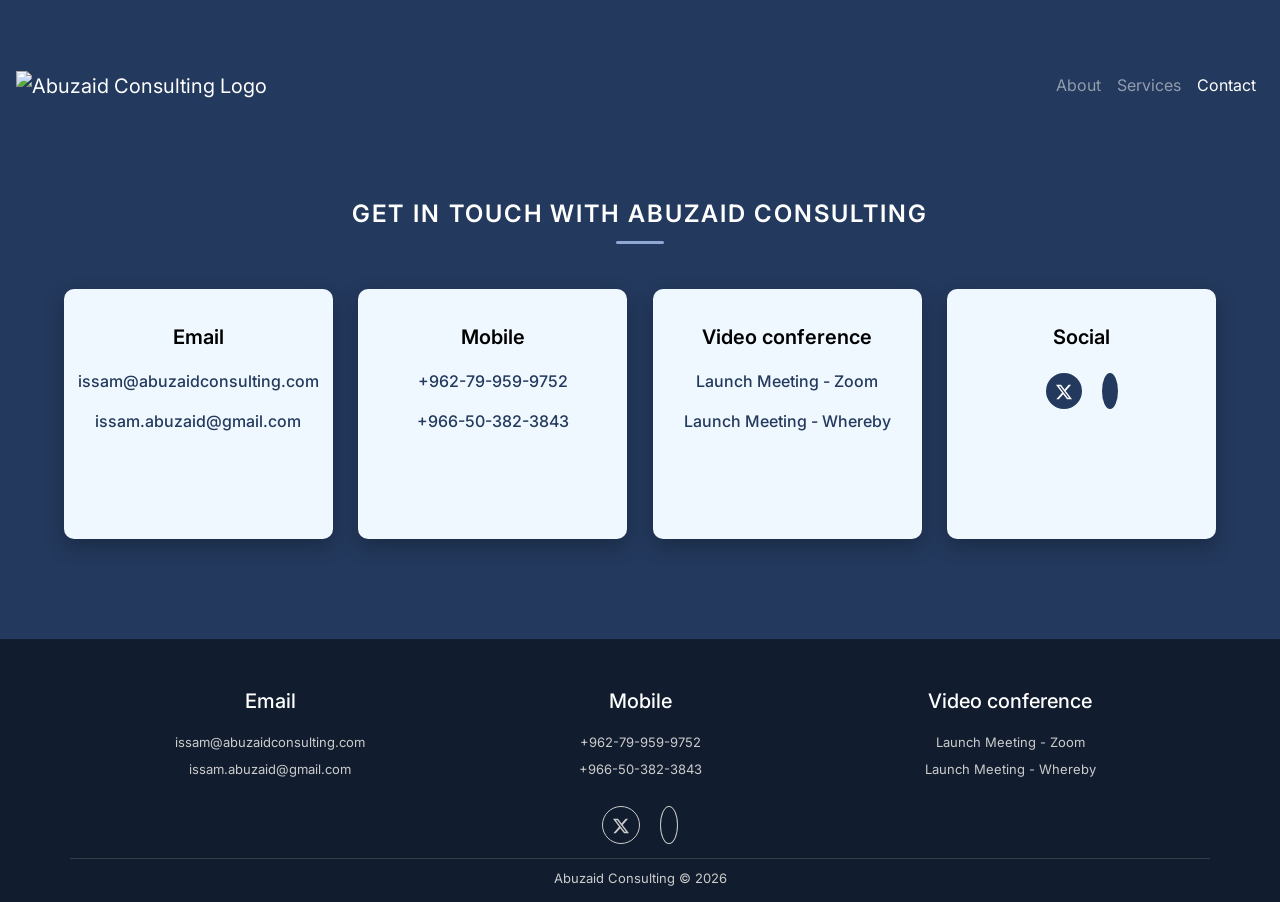
==== contact.html @ 24933f8b "Refresh the site's look and fix HTML issues Look and feel - Switch to the Inter font; give all page " ====
<!DOCTYPE html>
<html lang="en" dir="ltr">

<head>
  <meta charset="utf-8">
  <meta name="viewport" content="width=device-width, initial-scale=1">
  <title>Contact | Abuzaid Consulting</title>
  <meta name="description" content="Contact Abuzaid Consulting by email, phone or video call about executive coaching, leadership development or educational leadership.">
  <meta property="og:type" content="website">
  <meta property="og:site_name" content="Abuzaid Consulting">
  <meta property="og:title" content="Contact | Abuzaid Consulting">
  <meta property="og:description" content="Contact Abuzaid Consulting by email, phone or video call about executive coaching, leadership development or educational leadership.">
  <meta property="og:url" content="http://www.abuzaidconsulting.com/contact.html">
  <meta property="og:image" content="http://www.abuzaidconsulting.com/assets/images/background.jpg">
  <meta name="twitter:card" content="summary_large_image">
  <link rel="icon" href="assets/images/favicon.png" />

  <!--<link rel="stylesheet" href="https://stackpath.bootstrapcdn.com/bootstrap/4.1.1/css/bootstrap.min.css" integrity="sha384-WskhaSGFgHYWDcbwN70/dfYBj47jz9qbsMId/iRN3ewGhXQFZCSftd1LZCfmhktB" crossorigin="anonymous">-->

  <link rel="stylesheet" href="https://maxcdn.bootstrapcdn.com/bootstrap/4.5.0/css/bootstrap.min.css">
  <script src="https://ajax.googleapis.com/ajax/libs/jquery/3.5.1/jquery.min.js"></script>
  <script src="https://cdnjs.cloudflare.com/ajax/libs/popper.js/1.16.0/umd/popper.min.js"></script>
  <script src="https://maxcdn.bootstrapcdn.com/bootstrap/4.5.0/js/bootstrap.min.js"></script>
  <link rel="preconnect" href="https://fonts.googleapis.com">
  <link rel="preconnect" href="https://fonts.gstatic.com" crossorigin>
  <link rel="stylesheet" href="https://fonts.googleapis.com/css2?family=Inter:wght@400;500;600;700&display=swap">
  <link rel="stylesheet" href="templates/style.css">
  <link rel="stylesheet" href="assets/fontawesome-free-5.15.4-web/css/all.css">
</head>

<body>
  <div class="outer-wrap">
    <div class="content-wrap">
      <nav class="navbar navbar-expand-lg navbar-dark">
        <a class="navbar-brand" href="index.html">
          <img class="responsive logo" src="assets/images/logo_all_white.png" alt="Abuzaid Consulting Logo" />
        </a>
        <button class="navbar-toggler" type="button" data-toggle="collapse" data-target="#navbarNav"
          aria-controls="navbarNav" aria-expanded="false" aria-label="Toggle navigation">
          <span class="navbar-toggler-icon"></span>
        </button>
        <div class="collapse navbar-collapse justify-content-end" id="navbarNav">
          <ul class="navbar-nav">
            <li class="nav-item">
              <a class="nav-link" href="index.html">About</a>
            </li>
            <li class="nav-item">
              <a class="nav-link" href="services.html">Services</a>
            </li>
            <li class="nav-item active">
              <a class="nav-link" href="contact.html">Contact<span class="sr-only">(current)</span></a>
            </li>
          </ul>
        </div>
      </nav>

      <h1 class="h4 contact-us-header">Get In Touch With Abuzaid Consulting</h1>
      <div class="row contact-us-wrapper">
        <div class="contact-us-component contact-us-component-leftmost">
          <p>
            <i class="fas fa-envelope fa-3x contact-us-component-icon"></i>
          <h5 class="contact-us-component-header">Email</h5>
          <p><a href="mailto:issam@abuzaidconsulting.com" class="black"><span>issam@abuzaidconsulting.com</span></a></p>
          <p><a href="mailto:issam.abuzaid@gmail.com" class="black"><span>issam.abuzaid@gmail.com</span></a></p>
        </p>
      </div>
        <div class="contact-us-component">
          <p>
            <i class="fas fa-phone fa-3x contact-us-component-icon"></i>
          <h5 class="contact-us-component-header">Mobile</h5>
          <p>
            <a href="tel:+962799599752" class="black">
              +962-79-959-9752
            </a>
          </p>
          <p>
            <a href="tel:+966503823843" class="black">
              +966-50-382-3843
            </a>
          </p>
          </p>
        </div>
        <div class="contact-us-component contact-us-component-second-row-leftmost">
          <p>
            <i class="fas fa-video fa-3x contact-us-component-icon"></i>
          <h5 class="contact-us-component-header">Video conference</h5>
          <p>
            <a href="https://zoom.us/j/7872880097?pwd=K1hxZ0doUUthUG9lblhoNDRRN0hFQT09#success" class="black">
              <span>
                Launch Meeting - Zoom
              </span>
            </a>
          </p>
          <p>
            <a href="https://whereby.com/drissam" class="black">
              <span>
                Launch Meeting - Whereby
              </span>
            </a>
          </p>
          </p>
        </div>
        <div class="contact-us-component">
          <p>
            <i class="fas fa-comments fa-3x contact-us-component-icon"></i>
          <h5 class="contact-us-component-header">Social</h5>
          <ul class="contact-us-social">
            <li>
              <a href="https://twitter.com/issamabuzaid4" aria-label="X (Twitter)">
                <svg class="x-logo" viewBox="0 0 24 24" aria-hidden="true"><path fill="currentColor" d="M18.901 1.153h3.68l-8.04 9.19L24 22.846h-7.406l-5.8-7.584-6.638 7.584H.474l8.6-9.83L0 1.154h7.594l5.243 6.932ZM17.61 20.644h2.039L6.486 3.24H4.298Z"/></svg>
              </a>
            </li>
            <li class="linkedin-li">
              <a href="https://www.linkedin.com/company/abuzaid-consulting/" aria-label="LinkedIn">
                <i class="fab fa-linkedin" aria-hidden="true"></i>
              </a>
            </li>
          </ul>
          </p>
        </div>
      </div>
    </div>
    <footer class="footer">
      <div class="container bottom-border">
        <div class="row">
          <div class="col-sm-4 footer-column">
            <h5 class="headin5_amrc footer-heading">Email</h5>
            <p>
              <i class="fas fa-envelope"></i>
              <a href="mailto:issam@abuzaidconsulting.com" class="silver">
                <span>
                  issam@abuzaidconsulting.com</span>
              </a>
            </p><p>
              <i class="fas fa-envelope"></i>
              <a href="mailto:issam.abuzaid@gmail.com" class="silver">
                <span>
                  issam.abuzaid@gmail.com</span>
              </a>
            </p>
          </div>

          <div class="col-sm-4 footer-column">
            <h5 class="headin5_amrc footer-heading">Mobile</h5>
            <p>
              <i class="fas fa-phone"></i>
              <a href="tel:+962799599752" class="silver">
                +962-79-959-9752
              </a>
            </p>
            <p>
              <i class="fas fa-phone"></i>
              <a href="tel:+966503823843" class="silver">
                +966-50-382-3843
              </a>
            </p>
          </div>

          <div class="col-sm-4 footer-column">
            <h5 class="headin5_amrc footer-heading">Video conference</h5>
            <p>
              <i class="fas fa-video"></i>
              <a href="https://zoom.us/j/7872880097?pwd=K1hxZ0doUUthUG9lblhoNDRRN0hFQT09#success" class="silver">
                <span>
                  Launch Meeting - Zoom
                </span>
              </a>
            </p>
            <p>
              <i class="fas fa-video"></i>
              <a href="https://whereby.com/drissam" class="silver">
                <span>
                  Launch Meeting - Whereby
                </span>
              </a>
            </p>
          </div>
          <div class="col">
            <ul class="social-footer">
              <li>
                <a href="https://twitter.com/issamabuzaid4" aria-label="X (Twitter)">
                  <svg class="x-logo" viewBox="0 0 24 24" aria-hidden="true"><path fill="currentColor" d="M18.901 1.153h3.68l-8.04 9.19L24 22.846h-7.406l-5.8-7.584-6.638 7.584H.474l8.6-9.83L0 1.154h7.594l5.243 6.932ZM17.61 20.644h2.039L6.486 3.24H4.298Z"/></svg>
                </a>
              </li>
              <li class="linkedin-li">
                <a href="https://www.linkedin.com/company/abuzaid-consulting/" aria-label="LinkedIn">
                  <i class="fab fa-linkedin" aria-hidden="true"></i>
                </a>
              </li>
            </ul>
          </div>
        </div>
      </div>

      <div class="container">
        <p class="abuzaid-consulting-copyright text-center">
          Abuzaid Consulting &copy;
          <script>
            document.write(/\d{4}/.exec(Date())[0])
          </script>
        </p>
      </div>

    </footer>
  </div>
</body>

</html>
---- templates/style.css ----
html, body {
  width: 100%;
  height: 100%;
  color: white;
  background-color: #23395d;
  font-family: 'Inter', Helvetica, Arial, sans-serif;
}

#index-body::before {  
  content: "";
  background-image: url('../assets/images/background.jpg');
  background-size: cover;
  background-repeat: no-repeat;
  background-position: center;
  position: absolute;
  top: 0px;
  right: 0px;
  bottom: 0px;
  left: 0px;
  opacity: 0.25;
}

.white {
  color: white;
}

/* Column layout so the footer follows the content */
.outer-wrap {
  position: relative;
  min-height: 100vh;
  display: flex;
  flex-direction: column;
}

/* Grows to fill short pages so the footer still sits at the bottom of the screen */
.content-wrap {
  flex: 1 0 auto;
  padding-bottom: 40px;
}

.page-margin-bottom {
  margin-bottom: 30px;
}

.responsive {
  max-width: 100%;
  height: auto;
  vertical-align: middle;
}

/* 200px is navbar's height */
.remaining-height {
  height: calc(100vh - 200px);
}

/* Navbar */
.navbar {
  min-height: 170px;
  margin-bottom: 30px;
}

/* Remove focus from navbar button when clicked */
.navbar-toggler:focus,
.navbar-toggler:active,
.navbar-toggler-icon:focus {
    outline: none;
    box-shadow: none;
}
/* End Navbar*/

/* Titles */
.carousel-item-wrapper h1,
.carousel-item-wrapper h4,
.our-services-header,
.contact-us-header {
  text-transform: uppercase;
  letter-spacing: .08em;
  font-weight: 600;
}

/* Short accent line under the page titles */
.our-services-header::after,
.contact-us-header::after {
  content: "";
  display: block;
  width: 48px;
  height: 3px;
  margin: 12px auto 0;
  background: #8fa9d4;
  border-radius: 2px;
}
/* End titles */

/* Carousel*/
.carousel-indicators li {
  width: 10px;
  height: 10px;
  border-radius: 100%;
}

.carousel-backdrop {
  float: left;
  width: 100%; 
  max-height: 350px;
  display: flex;
  background-color: rgb(35, 57, 93, 0.5);
  box-shadow: 0px 6px 8px -10px #ccc, 0px -6px 8px -10px #CCC; 
}

#homePageCarousel {
  width: 100%; 
  margin: auto;
  height: 100%;
}

.carousel-inner {
  height: 100%;
}

#homePageCarousel .carousel-item {
  height: 100%; 
  position: relative;
}

/* Centered on its own height, so slides of any length stay centered */
.carousel-item-wrapper {
  position: absolute;
  margin: auto;
  text-align: center;
  top: 50%;
  left: 0;
  right: 0;
  width: 50%;
  transform: translateY(-50%);
}

.carousel-control-prev, .carousel-control-next {
  width: 10%;
}

.no-bullet-points {
  padding: 0;
  list-style-type: none;
}

.white-line {
  border: 0;
  height: 0;
  border-top: 1px solid rgba(0, 0, 0, 0.1);
  border-bottom: 1px solid rgba(255, 255, 255, 0.3);
  width: 70%;
  margin-top: 8px;
  margin-bottom: 8px;
}

.our-values-h5 {
  text-align: left; 
  font-weight: 600;
}

.carousel-remaining-height {
  height: calc(100vh - 220px);
}
/* End carousel*/

.row {
  margin: 0;
}

.row:after {
  content: "";
  display: table;
  clear: both;
}

/* Three column layout */
.column-3 {
  float: left;
  width: 32%;
  color: white;
  background-color: #23395d;
  margin-left: 1%;
  display: inline;
  text-align: center;
}

.icon {
  font-size: 3em;
}

.our-services-div {
  text-align: center;
  display: flex;
  height: 10%;
}

.our-services-header {
  margin:auto;
  margin-bottom: 20px;
}

.dark-card {
  background-color: #23395d;
  border: 1px solid rgba(255, 255, 255);
  border-radius: .2rem;
  text-align: left;
}

.dark-card .card-header {
  transition: background-color .15s ease;
}

.dark-card .card-header:hover {
  background-color: rgba(255, 255, 255, .07);
}

.dark-card .btn-link {
  position: relative;
  padding-right: 2.75rem;
}

/* Bootstrap turns hovered/focused buttons dark blue, which is unreadable on navy */
.dark-card .btn-link:hover,
.dark-card .btn-link:focus {
  color: #fff;
  text-decoration: none;
}

/* Chevron that points down while an item is closed and up while it's open */
.dark-card .btn-link::after {
  content: "\f078";
  font-family: "Font Awesome 5 Free";
  font-weight: 900;
  font-size: .75em;
  position: absolute;
  right: 1.25rem;
  top: 50%;
  transform: translateY(-50%) rotate(180deg);
  transition: transform .2s ease;
  opacity: .75;
}

.dark-card .btn-link.collapsed::after {
  transform: translateY(-50%);
}

/* Footer */
footer {
  width: 100%;
  background-color: #111c2e;
  min-height: 250px;
  padding: 10px 0px 5px 0px;
}

footer p {
  font-size: 13px;
  color: #CCC;
  padding-bottom: 0px;
  margin-bottom: 8px;
}

.bottom-border {
  border-bottom: 1px solid #323f45;
  padding-bottom: 20px;
}

.footer-heading {
  color: #FFF;
  padding-top: 40px;
  margin-bottom: 20px;
}

.footer-column {
  text-align: center;
}

.social-footer {
  padding: 0;
  justify-content: center;
  display: flex;
  margin: 15px auto 0 auto;
  list-style-type: none;
}

.social-footer li {
  padding-left: 0;
  padding-top: 10px;
  margin-left: 20px;
  float: left;
}

.social-footer li a {
  color: #CCC;
  border: 1px solid #CCC;
  padding: 8px;
  border-radius: 50%;
}

.social-footer li i {
  width: 20px;
  vertical-align: middle;
  text-align: center;
}

.silver {
  color: #CCC;
}

/* Bootstrap turns hovered links dark blue, which is unreadable on the dark footer */
a.silver:hover {
  color: #fff;
}

/* X (formerly Twitter) logo, sized like the Font Awesome icons beside it */
.x-logo {
  width: 20px;
  height: 16px;
  vertical-align: middle;
}

.linkedin-li {
  margin-right: 20px;
}

.abuzaid-consulting-copyright {
  margin-top: 10px;
}
/* End footer */

/* Contact us card */
.contact-us-wrapper {
  border-radius: 1px;
  background-color: inherit;
  margin: auto;
  margin-bottom: 30px;
  padding: 30px 10% 30px 10%;
}

.contact-us-wrapper a {
  overflow-wrap: break-word;
}

.contact-us-header {
  color: white;
  width: fit-content;
  padding: 0 20px 5px;
  font-size: 1.5rem;
  font-weight: 600;
  margin: 0 auto 10px;
  text-align: center;
}

.contact-us-component {
  float: left;
  display: inline;
  width: 21%;
  margin-left: 2%;
  height: 250px;
  background-color: aliceblue;
  color: black;
  padding-top: 20px;
  border-radius: 10px;
  text-align: center;
  box-shadow: 0 8px 20px rgba(0, 0, 0, .25);
  transition: transform .2s ease, box-shadow .2s ease;
}

.contact-us-component:hover {
  transform: translateY(-3px);
  box-shadow: 0 12px 28px rgba(0, 0, 0, .3);
}

.contact-us-component .black {
  color: #23395d;
  font-weight: 500;
}

.contact-us-component .black:hover {
  color: #2f5fa3;
}

.contact-us-component-leftmost {
  margin-left: 5%;
}

.contact-us-component-icon {
  color: #23395d;
}

.contact-us-component-header {
  font-weight: 600;
  margin-bottom: 20px;
}

.contact-us-social {
  padding: 0;
  justify-content: center;
  display: flex;
  margin: 15px auto 0 auto;
  list-style-type: none;
}

.contact-us-social li {
  padding-left: 0;
  padding-top: 10px;
  margin-left: 20px;
  float: left;
}

.contact-us-social li a {
  color: white;
  background-color: #23395d;
  padding: 8px;
  border-radius: 50%;
}

.contact-us-social li i {
  width: 20px;
  vertical-align: middle;
  text-align: center;
}

.black {
  color: black;
}
/* End contact us card */

@media screen and (max-width: 1500px) {
  .contact-us-wrapper {
    padding: 30px 0 30px 0;
  }
}
@media screen and (max-width: 1100px) {
  .carousel-item-wrapper {
    width: 80%;
  }
  .white-line {
    width: 80%;
  }
  .contact-us-wrapper {
    padding: 30px 0 30px 0;
  }
  .contact-us-component {
    width: 32%;
    height: 220px;
    margin-bottom: 20px;
    margin-left: 6%;
  }
  .contact-us-component-leftmost,
  .contact-us-component-second-row-leftmost{
      margin-left: 15%;
  }
}
@media screen and (max-width: 800px) {
  .contact-us-component {
    width: 38%;
    height: 220px;
    margin-bottom: 20px;
    margin-left: 6%;
  }
  .contact-us-component-leftmost,
  .contact-us-component-second-row-leftmost{
      margin-left: 9%;
  }
}
@media screen and (max-width: 600px) {
.column-3 {
    width: calc(100% - 32px);
    margin-left: 16px;
    margin-right: 16px;
  }
  .carousel-backdrop {
    max-height: 500px;
  }
  .carousel-item-wrapper {
    width: 80%;
  }
  .white-line {
    width: 100%;
  }
  .contact-us-component {
    width: 56%;
    height: 220px;
    margin-bottom: 20px;
    margin-left: 22%;
  }  
  .contact-us-component-leftmost {
    margin-left: 22%;
  }
  .remaining-height {
    height: calc(100vh - 130px);
  }
  .logo {
    content: url(../assets/images/logo_all_white_mobile.png);
  }
  .navbar {
    min-height: 0px;
    margin-top: 30px;
    margin-bottom: 30px;
  }
  .contact-us-social li i {
    height: 20px;
  }  
  .social-footer li i {
    height: 20px;
  }
}
  @media screen and (max-width: 450px) {
  .contact-us-component {
    width: 76%;
    height: 220px;
    margin-bottom: 20px;
    margin-left: 12%;
  }
  .contact-us-component-leftmost {
    margin-left: 12%;
  }
}
  @media screen and (max-width: 400px) {
    .carousel-item-wrapper {
      width: 80%;
    }
    .white-line {
      width: 100%;
    }
  }
  /* Very small phones (e.g. 320x568): a slightly taller band and smaller slide text so every slide fits */
  @media screen and (max-width: 400px) and (max-height: 600px) {
    .carousel-remaining-height {
      height: calc(100vh - 160px);
    }
    .carousel-item-wrapper {
      font-size: .9rem;
    }
  }
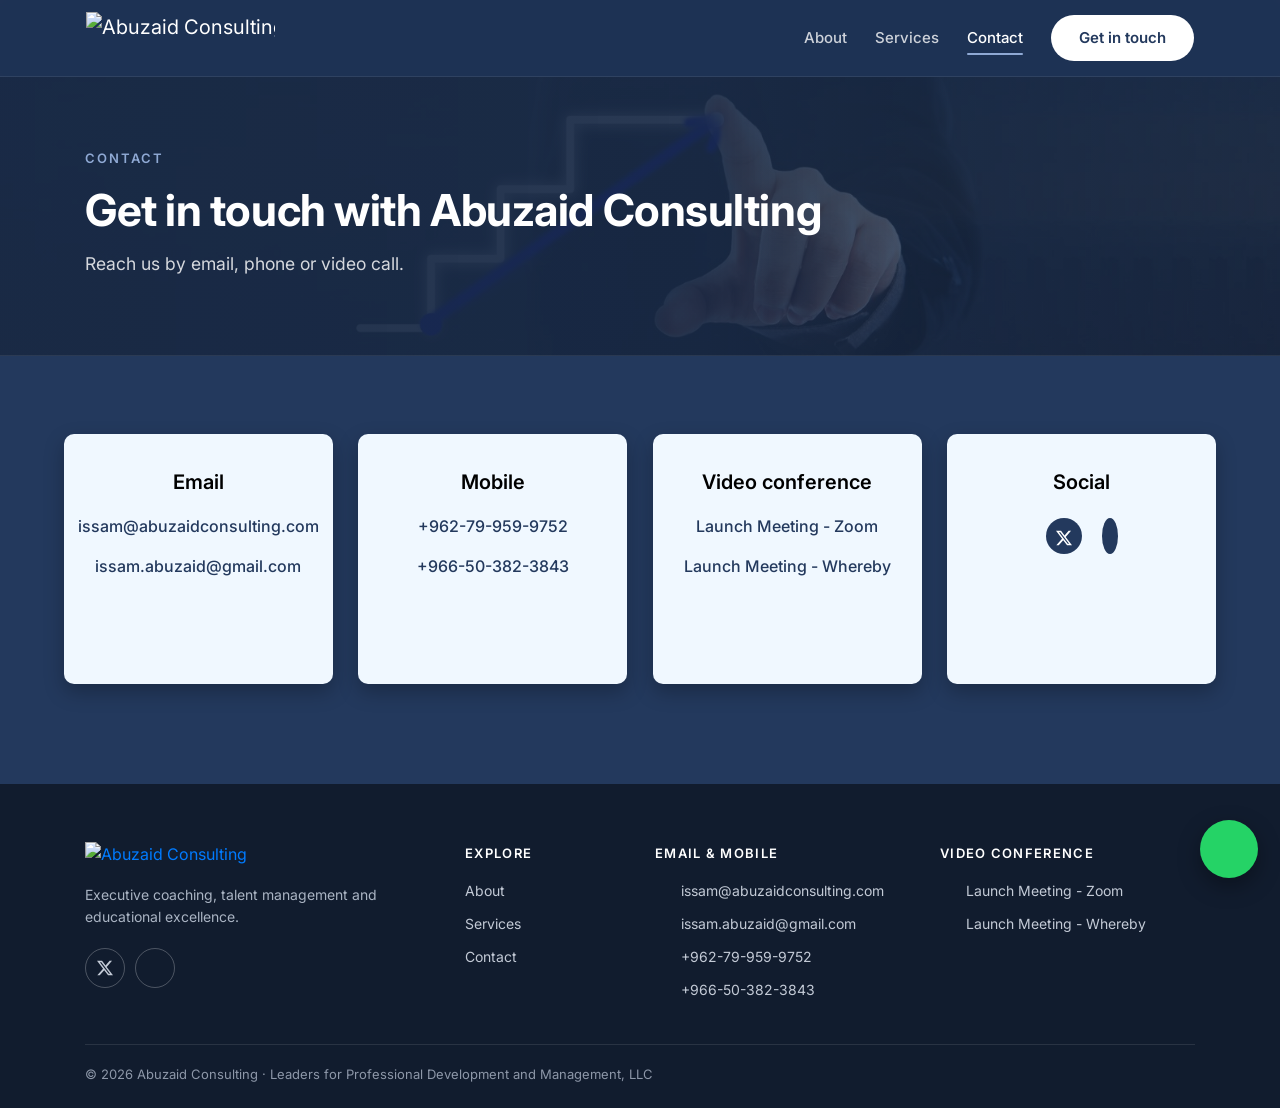
==== commit bce0abfc: "Modernize the site layout and add new sections Home page - Replace the slider with a headline banner" ====
--- a/contact.html
+++ b/contact.html
@@ -11,8 +11,12 @@
   <meta property="og:title" content="Contact | Abuzaid Consulting">
   <meta property="og:description" content="Contact Abuzaid Consulting by email, phone or video call about executive coaching, leadership development or educational leadership.">
   <meta property="og:url" content="http://www.abuzaidconsulting.com/contact.html">
-  <meta property="og:image" content="http://www.abuzaidconsulting.com/assets/images/background.jpg">
+  <meta property="og:image" content="http://www.abuzaidconsulting.com/assets/images/share-card.jpg">
+  <meta property="og:image:width" content="1200">
+  <meta property="og:image:height" content="630">
+  <meta property="og:image:alt" content="Abuzaid Consulting: executive coaching, talent management and educational excellence">
   <meta name="twitter:card" content="summary_large_image">
+  <meta name="twitter:image" content="http://www.abuzaidconsulting.com/assets/images/share-card.jpg">
   <link rel="icon" href="assets/images/favicon.png" />
 
   <!--<link rel="stylesheet" href="https://stackpath.bootstrapcdn.com/bootstrap/4.1.1/css/bootstrap.min.css" integrity="sha384-WskhaSGFgHYWDcbwN70/dfYBj47jz9qbsMId/iRN3ewGhXQFZCSftd1LZCfmhktB" crossorigin="anonymous">-->
@@ -30,31 +34,43 @@
 
 <body>
   <div class="outer-wrap">
+    <header class="site-header">
+      <nav class="navbar navbar-expand-lg navbar-dark">
+        <div class="container-xl">
+          <a class="navbar-brand" href="index.html">
+            <img class="site-logo" src="assets/images/logo_all_white_mobile.png" alt="Abuzaid Consulting" width="200" height="55">
+          </a>
+          <button class="navbar-toggler" type="button" data-toggle="collapse" data-target="#navbarNav"
+            aria-controls="navbarNav" aria-expanded="false" aria-label="Toggle navigation">
+            <span class="navbar-toggler-icon"></span>
+          </button>
+          <div class="collapse navbar-collapse justify-content-end" id="navbarNav">
+            <ul class="navbar-nav align-items-lg-center">
+              <li class="nav-item">
+                <a class="nav-link" href="index.html">About</a>
+              </li>
+              <li class="nav-item">
+                <a class="nav-link" href="services.html">Services</a>
+              </li>
+              <li class="nav-item active">
+                <a class="nav-link" href="contact.html" aria-current="page">Contact</a>
+              </li>
+              <li class="nav-item nav-cta">
+                <a class="btn-pill btn-pill-light" href="contact.html">Get in touch</a>
+              </li>
+            </ul>
+          </div>
+        </div>
+      </nav>
+    </header>
     <div class="content-wrap">
-      <nav class="navbar navbar-expand-lg navbar-dark">
-        <a class="navbar-brand" href="index.html">
-          <img class="responsive logo" src="assets/images/logo_all_white.png" alt="Abuzaid Consulting Logo" />
-        </a>
-        <button class="navbar-toggler" type="button" data-toggle="collapse" data-target="#navbarNav"
-          aria-controls="navbarNav" aria-expanded="false" aria-label="Toggle navigation">
-          <span class="navbar-toggler-icon"></span>
-        </button>
-        <div class="collapse navbar-collapse justify-content-end" id="navbarNav">
-          <ul class="navbar-nav">
-            <li class="nav-item">
-              <a class="nav-link" href="index.html">About</a>
-            </li>
-            <li class="nav-item">
-              <a class="nav-link" href="services.html">Services</a>
-            </li>
-            <li class="nav-item active">
-              <a class="nav-link" href="contact.html">Contact<span class="sr-only">(current)</span></a>
-            </li>
-          </ul>
-        </div>
-      </nav>
-
-      <h1 class="h4 contact-us-header">Get In Touch With Abuzaid Consulting</h1>
+      <section class="page-banner">
+        <div class="container-xl">
+          <p class="eyebrow">Contact</p>
+          <h1 class="page-banner-title">Get in touch with Abuzaid Consulting</h1>
+          <p class="page-banner-text">Reach us by email, phone or video call.</p>
+        </div>
+      </section>
       <div class="row contact-us-wrapper">
         <div class="contact-us-component contact-us-component-leftmost">
           <p>
@@ -119,90 +135,94 @@
           </p>
         </div>
       </div>
+
+      <!-- Contact form, switched off until it is connected to a form service:
+           replace YOUR-FORM-ID with the ID from Formspree, then delete the word "hidden" below -->
+      <section class="contact-form-section" hidden>
+        <div class="contact-form-card">
+          <h2 class="contact-form-title">Send a message</h2>
+          <p class="contact-form-text">Prefer to write? Send a message using this form.</p>
+          <form action="https://formspree.io/f/YOUR-FORM-ID" method="POST">
+            <div class="form-row">
+              <div class="form-group col-md-6">
+                <label for="cf-name">Name</label>
+                <input class="form-control" id="cf-name" name="name" type="text" autocomplete="name" required>
+              </div>
+              <div class="form-group col-md-6">
+                <label for="cf-email">Email</label>
+                <input class="form-control" id="cf-email" name="email" type="email" autocomplete="email" required>
+              </div>
+            </div>
+            <div class="form-group">
+              <label for="cf-message">Message</label>
+              <textarea class="form-control" id="cf-message" name="message" rows="5" required></textarea>
+            </div>
+            <button class="btn-pill btn-pill-navy" type="submit">
+              Send message <i class="fas fa-paper-plane" aria-hidden="true"></i>
+            </button>
+          </form>
+        </div>
+      </section>
     </div>
-    <footer class="footer">
-      <div class="container bottom-border">
-        <div class="row">
-          <div class="col-sm-4 footer-column">
-            <h5 class="headin5_amrc footer-heading">Email</h5>
-            <p>
-              <i class="fas fa-envelope"></i>
-              <a href="mailto:issam@abuzaidconsulting.com" class="silver">
-                <span>
-                  issam@abuzaidconsulting.com</span>
-              </a>
-            </p><p>
-              <i class="fas fa-envelope"></i>
-              <a href="mailto:issam.abuzaid@gmail.com" class="silver">
-                <span>
-                  issam.abuzaid@gmail.com</span>
-              </a>
-            </p>
-          </div>
-
-          <div class="col-sm-4 footer-column">
-            <h5 class="headin5_amrc footer-heading">Mobile</h5>
-            <p>
-              <i class="fas fa-phone"></i>
-              <a href="tel:+962799599752" class="silver">
-                +962-79-959-9752
-              </a>
-            </p>
-            <p>
-              <i class="fas fa-phone"></i>
-              <a href="tel:+966503823843" class="silver">
-                +966-50-382-3843
-              </a>
-            </p>
-          </div>
-
-          <div class="col-sm-4 footer-column">
-            <h5 class="headin5_amrc footer-heading">Video conference</h5>
-            <p>
-              <i class="fas fa-video"></i>
-              <a href="https://zoom.us/j/7872880097?pwd=K1hxZ0doUUthUG9lblhoNDRRN0hFQT09#success" class="silver">
-                <span>
-                  Launch Meeting - Zoom
-                </span>
-              </a>
-            </p>
-            <p>
-              <i class="fas fa-video"></i>
-              <a href="https://whereby.com/drissam" class="silver">
-                <span>
-                  Launch Meeting - Whereby
-                </span>
-              </a>
-            </p>
-          </div>
-          <div class="col">
-            <ul class="social-footer">
+    <footer class="site-footer">
+      <div class="container-xl">
+        <div class="row footer-top">
+          <div class="col-lg-4 col-md-6 footer-col">
+            <a href="index.html">
+              <img class="footer-logo" src="assets/images/logo_all_white_mobile.png" alt="Abuzaid Consulting" width="200" height="55">
+            </a>
+            <p class="footer-tagline">Executive coaching, talent management and educational excellence.</p>
+            <ul class="footer-social">
               <li>
                 <a href="https://twitter.com/issamabuzaid4" aria-label="X (Twitter)">
                   <svg class="x-logo" viewBox="0 0 24 24" aria-hidden="true"><path fill="currentColor" d="M18.901 1.153h3.68l-8.04 9.19L24 22.846h-7.406l-5.8-7.584-6.638 7.584H.474l8.6-9.83L0 1.154h7.594l5.243 6.932ZM17.61 20.644h2.039L6.486 3.24H4.298Z"/></svg>
                 </a>
               </li>
-              <li class="linkedin-li">
+              <li>
                 <a href="https://www.linkedin.com/company/abuzaid-consulting/" aria-label="LinkedIn">
-                  <i class="fab fa-linkedin" aria-hidden="true"></i>
+                  <i class="fab fa-linkedin-in" aria-hidden="true"></i>
                 </a>
               </li>
             </ul>
           </div>
+          <div class="col-lg-2 col-md-6 footer-col">
+            <h2 class="footer-title">Explore</h2>
+            <ul class="footer-links">
+              <li><a href="index.html">About</a></li>
+              <li><a href="services.html">Services</a></li>
+              <li><a href="contact.html">Contact</a></li>
+            </ul>
+          </div>
+          <div class="col-lg-3 col-md-6 footer-col">
+            <h2 class="footer-title">Email &amp; mobile</h2>
+            <ul class="footer-links footer-contact">
+              <li><i class="fas fa-envelope" aria-hidden="true"></i><a href="mailto:issam@abuzaidconsulting.com">issam@abuzaidconsulting.com</a></li>
+              <li><i class="fas fa-envelope" aria-hidden="true"></i><a href="mailto:issam.abuzaid@gmail.com">issam.abuzaid@gmail.com</a></li>
+              <li><i class="fas fa-phone" aria-hidden="true"></i><a href="tel:+962799599752">+962-79-959-9752</a></li>
+              <li><i class="fas fa-phone" aria-hidden="true"></i><a href="tel:+966503823843">+966-50-382-3843</a></li>
+            </ul>
+          </div>
+          <div class="col-lg-3 col-md-6 footer-col">
+            <h2 class="footer-title">Video conference</h2>
+            <ul class="footer-links footer-contact">
+              <li><i class="fas fa-video" aria-hidden="true"></i><a href="https://zoom.us/j/7872880097?pwd=K1hxZ0doUUthUG9lblhoNDRRN0hFQT09#success">Launch Meeting - Zoom</a></li>
+              <li><i class="fas fa-video" aria-hidden="true"></i><a href="https://whereby.com/drissam">Launch Meeting - Whereby</a></li>
+            </ul>
+          </div>
+        </div>
+        <div class="footer-bottom">
+          <p>&copy; <span class="js-year">2026</span> Abuzaid Consulting &middot; Leaders for Professional Development and Management, LLC</p>
         </div>
       </div>
-
-      <div class="container">
-        <p class="abuzaid-consulting-copyright text-center">
-          Abuzaid Consulting &copy;
-          <script>
-            document.write(/\d{4}/.exec(Date())[0])
-          </script>
-        </p>
-      </div>
-
+      <script>
+        document.querySelector('.js-year').textContent = new Date().getFullYear();
+      </script>
     </footer>
   </div>
+  <a class="whatsapp-float" href="https://wa.me/966503823843" aria-label="Chat on WhatsApp">
+    <i class="fab fa-whatsapp" aria-hidden="true"></i>
+  </a>
+  <script src="templates/reveal.js"></script>
 </body>
 
 </html>
--- a/templates/style.css
+++ b/templates/style.css
@@ -6,24 +6,6 @@
   font-family: 'Inter', Helvetica, Arial, sans-serif;
 }
 
-#index-body::before {  
-  content: "";
-  background-image: url('../assets/images/background.jpg');
-  background-size: cover;
-  background-repeat: no-repeat;
-  background-position: center;
-  position: absolute;
-  top: 0px;
-  right: 0px;
-  bottom: 0px;
-  left: 0px;
-  opacity: 0.25;
-}
-
-.white {
-  color: white;
-}
-
 /* Column layout so the footer follows the content */
 .outer-wrap {
   position: relative;
@@ -38,27 +20,7 @@
   padding-bottom: 40px;
 }
 
-.page-margin-bottom {
-  margin-bottom: 30px;
-}
-
-.responsive {
-  max-width: 100%;
-  height: auto;
-  vertical-align: middle;
-}
-
-/* 200px is navbar's height */
-.remaining-height {
-  height: calc(100vh - 200px);
-}
-
 /* Navbar */
-.navbar {
-  min-height: 170px;
-  margin-bottom: 30px;
-}
-
 /* Remove focus from navbar button when clicked */
 .navbar-toggler:focus,
 .navbar-toggler:active,
@@ -68,101 +30,6 @@
 }
 /* End Navbar*/
 
-/* Titles */
-.carousel-item-wrapper h1,
-.carousel-item-wrapper h4,
-.our-services-header,
-.contact-us-header {
-  text-transform: uppercase;
-  letter-spacing: .08em;
-  font-weight: 600;
-}
-
-/* Short accent line under the page titles */
-.our-services-header::after,
-.contact-us-header::after {
-  content: "";
-  display: block;
-  width: 48px;
-  height: 3px;
-  margin: 12px auto 0;
-  background: #8fa9d4;
-  border-radius: 2px;
-}
-/* End titles */
-
-/* Carousel*/
-.carousel-indicators li {
-  width: 10px;
-  height: 10px;
-  border-radius: 100%;
-}
-
-.carousel-backdrop {
-  float: left;
-  width: 100%; 
-  max-height: 350px;
-  display: flex;
-  background-color: rgb(35, 57, 93, 0.5);
-  box-shadow: 0px 6px 8px -10px #ccc, 0px -6px 8px -10px #CCC; 
-}
-
-#homePageCarousel {
-  width: 100%; 
-  margin: auto;
-  height: 100%;
-}
-
-.carousel-inner {
-  height: 100%;
-}
-
-#homePageCarousel .carousel-item {
-  height: 100%; 
-  position: relative;
-}
-
-/* Centered on its own height, so slides of any length stay centered */
-.carousel-item-wrapper {
-  position: absolute;
-  margin: auto;
-  text-align: center;
-  top: 50%;
-  left: 0;
-  right: 0;
-  width: 50%;
-  transform: translateY(-50%);
-}
-
-.carousel-control-prev, .carousel-control-next {
-  width: 10%;
-}
-
-.no-bullet-points {
-  padding: 0;
-  list-style-type: none;
-}
-
-.white-line {
-  border: 0;
-  height: 0;
-  border-top: 1px solid rgba(0, 0, 0, 0.1);
-  border-bottom: 1px solid rgba(255, 255, 255, 0.3);
-  width: 70%;
-  margin-top: 8px;
-  margin-bottom: 8px;
-}
-
-.our-values-h5 {
-  text-align: left; 
-  font-weight: 600;
-}
-
-.carousel-remaining-height {
-  height: calc(100vh - 220px);
-}
-/* End carousel*/
-
 .row {
   margin: 0;
 }
@@ -171,144 +38,6 @@
   content: "";
   display: table;
   clear: both;
-}
-
-/* Three column layout */
-.column-3 {
-  float: left;
-  width: 32%;
-  color: white;
-  background-color: #23395d;
-  margin-left: 1%;
-  display: inline;
-  text-align: center;
-}
-
-.icon {
-  font-size: 3em;
-}
-
-.our-services-div {
-  text-align: center;
-  display: flex;
-  height: 10%;
-}
-
-.our-services-header {
-  margin:auto;
-  margin-bottom: 20px;
-}
-
-.dark-card {
-  background-color: #23395d;
-  border: 1px solid rgba(255, 255, 255);
-  border-radius: .2rem;
-  text-align: left;
-}
-
-.dark-card .card-header {
-  transition: background-color .15s ease;
-}
-
-.dark-card .card-header:hover {
-  background-color: rgba(255, 255, 255, .07);
-}
-
-.dark-card .btn-link {
-  position: relative;
-  padding-right: 2.75rem;
-}
-
-/* Bootstrap turns hovered/focused buttons dark blue, which is unreadable on navy */
-.dark-card .btn-link:hover,
-.dark-card .btn-link:focus {
-  color: #fff;
-  text-decoration: none;
-}
-
-/* Chevron that points down while an item is closed and up while it's open */
-.dark-card .btn-link::after {
-  content: "\f078";
-  font-family: "Font Awesome 5 Free";
-  font-weight: 900;
-  font-size: .75em;
-  position: absolute;
-  right: 1.25rem;
-  top: 50%;
-  transform: translateY(-50%) rotate(180deg);
-  transition: transform .2s ease;
-  opacity: .75;
-}
-
-.dark-card .btn-link.collapsed::after {
-  transform: translateY(-50%);
-}
-
-/* Footer */
-footer {
-  width: 100%;
-  background-color: #111c2e;
-  min-height: 250px;
-  padding: 10px 0px 5px 0px;
-}
-
-footer p {
-  font-size: 13px;
-  color: #CCC;
-  padding-bottom: 0px;
-  margin-bottom: 8px;
-}
-
-.bottom-border {
-  border-bottom: 1px solid #323f45;
-  padding-bottom: 20px;
-}
-
-.footer-heading {
-  color: #FFF;
-  padding-top: 40px;
-  margin-bottom: 20px;
-}
-
-.footer-column {
-  text-align: center;
-}
-
-.social-footer {
-  padding: 0;
-  justify-content: center;
-  display: flex;
-  margin: 15px auto 0 auto;
-  list-style-type: none;
-}
-
-.social-footer li {
-  padding-left: 0;
-  padding-top: 10px;
-  margin-left: 20px;
-  float: left;
-}
-
-.social-footer li a {
-  color: #CCC;
-  border: 1px solid #CCC;
-  padding: 8px;
-  border-radius: 50%;
-}
-
-.social-footer li i {
-  width: 20px;
-  vertical-align: middle;
-  text-align: center;
-}
-
-.silver {
-  color: #CCC;
-}
-
-/* Bootstrap turns hovered links dark blue, which is unreadable on the dark footer */
-a.silver:hover {
-  color: #fff;
 }
 
 /* X (formerly Twitter) logo, sized like the Font Awesome icons beside it */
@@ -321,11 +50,6 @@
 .linkedin-li {
   margin-right: 20px;
 }
-
-.abuzaid-consulting-copyright {
-  margin-top: 10px;
-}
-/* End footer */
 
 /* Contact us card */
 .contact-us-wrapper {
@@ -338,16 +62,6 @@
 
 .contact-us-wrapper a {
   overflow-wrap: break-word;
-}
-
-.contact-us-header {
-  color: white;
-  width: fit-content;
-  padding: 0 20px 5px;
-  font-size: 1.5rem;
-  font-weight: 600;
-  margin: 0 auto 10px;
-  text-align: center;
 }
 
 .contact-us-component {
@@ -431,12 +145,6 @@
   }
 }
 @media screen and (max-width: 1100px) {
-  .carousel-item-wrapper {
-    width: 80%;
-  }
-  .white-line {
-    width: 80%;
-  }
   .contact-us-wrapper {
     padding: 30px 0 30px 0;
   }
@@ -464,20 +172,6 @@
   }
 }
 @media screen and (max-width: 600px) {
-.column-3 {
-    width: calc(100% - 32px);
-    margin-left: 16px;
-    margin-right: 16px;
-  }
-  .carousel-backdrop {
-    max-height: 500px;
-  }
-  .carousel-item-wrapper {
-    width: 80%;
-  }
-  .white-line {
-    width: 100%;
-  }
   .contact-us-component {
     width: 56%;
     height: 220px;
@@ -487,23 +181,9 @@
   .contact-us-component-leftmost {
     margin-left: 22%;
   }
-  .remaining-height {
-    height: calc(100vh - 130px);
-  }
-  .logo {
-    content: url(../assets/images/logo_all_white_mobile.png);
-  }
-  .navbar {
-    min-height: 0px;
-    margin-top: 30px;
-    margin-bottom: 30px;
-  }
   .contact-us-social li i {
     height: 20px;
   }  
-  .social-footer li i {
-    height: 20px;
-  }
 }
   @media screen and (max-width: 450px) {
   .contact-us-component {
@@ -516,20 +196,872 @@
     margin-left: 12%;
   }
 }
-  @media screen and (max-width: 400px) {
-    .carousel-item-wrapper {
-      width: 80%;
-    }
-    .white-line {
-      width: 100%;
-    }
-  }
-  /* Very small phones (e.g. 320x568): a slightly taller band and smaller slide text so every slide fits */
-  @media screen and (max-width: 400px) and (max-height: 600px) {
-    .carousel-remaining-height {
-      height: calc(100vh - 160px);
-    }
-    .carousel-item-wrapper {
-      font-size: .9rem;
-    }
-  }+
+/* ===== Rounded buttons used by the new sections ===== */
+.btn-pill {
+  display: inline-flex;
+  align-items: center;
+  justify-content: center;
+  gap: 8px;
+  padding: 12px 26px;
+  border: 2px solid transparent;
+  border-radius: 999px;
+  font-size: 15px;
+  font-weight: 600;
+  line-height: 1.2;
+  text-align: center;
+  white-space: nowrap;
+  cursor: pointer;
+  transition: background-color .2s ease, color .2s ease, border-color .2s ease, transform .2s ease;
+}
+
+.btn-pill:hover,
+.btn-pill:focus {
+  text-decoration: none;
+  transform: translateY(-1px);
+}
+
+.btn-pill-light {
+  background-color: #fff;
+  color: #23395d;
+}
+
+.btn-pill-light:hover,
+.btn-pill-light:focus {
+  background-color: #e4ecf8;
+  color: #23395d;
+}
+
+.btn-pill-outline {
+  border-color: rgba(255, 255, 255, .55);
+  color: #fff;
+}
+
+.btn-pill-outline:hover,
+.btn-pill-outline:focus {
+  border-color: #fff;
+  background-color: rgba(255, 255, 255, .08);
+  color: #fff;
+}
+
+.btn-pill-navy {
+  background-color: #23395d;
+  color: #fff;
+}
+
+.btn-pill-navy:hover,
+.btn-pill-navy:focus {
+  background-color: #2f4f80;
+  color: #fff;
+}
+
+/* ===== Shared styles for the new page sections ===== */
+.eyebrow {
+  margin-bottom: 16px;
+  color: #8fa9d4;
+  font-size: 13px;
+  font-weight: 600;
+  letter-spacing: .16em;
+  text-transform: uppercase;
+}
+
+.home-section {
+  padding: 96px 0;
+}
+
+.home-section-alt {
+  background-color: #1e3253;
+}
+
+/* Bootstrap's column gutters (style.css removes them from .row for the older layouts) */
+.home-section .row {
+  margin-right: -15px;
+  margin-left: -15px;
+}
+
+.section-title {
+  margin-bottom: 32px;
+  font-size: 1.5rem;
+  font-weight: 600;
+  letter-spacing: .08em;
+  text-transform: uppercase;
+}
+
+/* Short accent line under section titles, like the page titles */
+.section-title::after {
+  content: "";
+  display: block;
+  width: 48px;
+  height: 3px;
+  margin-top: 14px;
+  background: #8fa9d4;
+  border-radius: 2px;
+}
+
+.section-title.text-center::after {
+  margin-right: auto;
+  margin-left: auto;
+}
+
+@media screen and (max-width: 991.98px) {
+  .home-section {
+    padding: 72px 0;
+  }
+}
+
+@media screen and (max-width: 600px) {
+  .home-section {
+    padding: 56px 0;
+  }
+}
+
+/* ===== Compact header that stays at the top while scrolling ===== */
+.site-header {
+  position: sticky;
+  top: 0;
+  z-index: 1030;
+  border-bottom: 1px solid rgba(255, 255, 255, .08);
+  background-color: rgba(30, 50, 83, .94);
+  -webkit-backdrop-filter: saturate(140%) blur(10px);
+  backdrop-filter: saturate(140%) blur(10px);
+}
+
+.site-header .navbar {
+  min-height: 0;
+  margin: 0;
+  padding: 12px 0;
+}
+
+/* Keep side padding on phones too (Bootstrap removes it below 992px) */
+.site-header .navbar > .container-xl {
+  padding-right: 16px;
+  padding-left: 16px;
+}
+
+.site-header .navbar-brand {
+  margin-right: 24px;
+  padding: 0;
+}
+
+.site-logo {
+  display: block;
+  width: auto;
+  height: 52px;
+}
+
+.site-header .navbar-nav .nav-link {
+  position: relative;
+  padding: 8px 14px;
+  color: rgba(255, 255, 255, .78);
+  font-size: 15px;
+  font-weight: 500;
+}
+
+.site-header .navbar-nav .nav-link:hover,
+.site-header .navbar-nav .nav-link:focus,
+.site-header .navbar-nav .active > .nav-link {
+  color: #fff;
+}
+
+@media screen and (min-width: 992px) {
+  /* Underline under the current page */
+  .site-header .navbar-nav .active > .nav-link::after {
+    content: "";
+    position: absolute;
+    right: 14px;
+    bottom: 2px;
+    left: 14px;
+    height: 2px;
+    border-radius: 2px;
+    background: #8fa9d4;
+  }
+
+  .site-header .nav-cta {
+    margin-left: 14px;
+  }
+}
+
+@media screen and (max-width: 991.98px) {
+  .site-header .navbar-collapse {
+    padding: 10px 0 6px;
+  }
+
+  .site-header .navbar-nav .nav-link {
+    padding: 12px 2px;
+    border-top: 1px solid rgba(255, 255, 255, .08);
+  }
+
+  .site-header .nav-cta {
+    margin-top: 14px;
+  }
+
+  .site-header .nav-cta .btn-pill {
+    width: 100%;
+  }
+}
+
+/* ===== Home page: intro banner and sections instead of the slider ===== */
+.home .content-wrap {
+  padding-bottom: 0;
+}
+
+.hero {
+  padding: 120px 0 128px;
+  background-color: #1b2d4a;
+  background-image:
+    linear-gradient(90deg, rgba(25, 42, 70, .97) 0%, rgba(25, 42, 70, .88) 45%, rgba(25, 42, 70, .5) 100%),
+    url('../assets/images/hero.jpg');
+  background-position: center;
+  background-size: cover;
+}
+
+.hero-title {
+  max-width: 760px;
+  margin-bottom: 22px;
+  font-size: 3.25rem;
+  font-weight: 700;
+  line-height: 1.12;
+  letter-spacing: -.015em;
+}
+
+.hero-text {
+  max-width: 600px;
+  margin-bottom: 36px;
+  color: rgba(255, 255, 255, .82);
+  font-size: 1.15rem;
+  line-height: 1.7;
+}
+
+.hero-actions {
+  display: flex;
+  flex-wrap: wrap;
+  gap: 14px;
+}
+
+.section-lead {
+  margin-bottom: 0;
+  color: rgba(255, 255, 255, .86);
+  font-size: 1.0625rem;
+  line-height: 1.8;
+}
+
+.pillars {
+  display: grid;
+  gap: 14px;
+}
+
+.pillar {
+  display: flex;
+  align-items: center;
+  gap: 18px;
+  padding: 18px 22px;
+  border: 1px solid rgba(255, 255, 255, .12);
+  border-radius: 12px;
+  background-color: rgba(255, 255, 255, .05);
+  color: #fff;
+  transition: background-color .2s ease, border-color .2s ease;
+}
+
+.pillar:hover,
+.pillar:focus {
+  border-color: rgba(255, 255, 255, .25);
+  background-color: rgba(255, 255, 255, .1);
+  color: #fff;
+  text-decoration: none;
+}
+
+.pillar-icon,
+.value-icon {
+  display: inline-flex;
+  flex: none;
+  align-items: center;
+  justify-content: center;
+  width: 48px;
+  height: 48px;
+  border-radius: 12px;
+  background-color: rgba(143, 169, 212, .18);
+  color: #d5e1f3;
+  font-size: 20px;
+}
+
+.pillar-name {
+  flex: 1;
+  font-size: 1.05rem;
+  font-weight: 600;
+}
+
+.pillar-arrow {
+  opacity: .6;
+  transition: transform .2s ease, opacity .2s ease;
+}
+
+.pillar:hover .pillar-arrow {
+  opacity: 1;
+  transform: translateX(4px);
+}
+
+.card-col {
+  margin-bottom: 24px;
+}
+
+.value-card,
+.cred-card {
+  height: 100%;
+  padding: 34px 32px;
+  border: 1px solid rgba(255, 255, 255, .12);
+  border-radius: 14px;
+  background-color: rgba(255, 255, 255, .05);
+}
+
+.value-card h3 {
+  margin: 20px 0 10px;
+  font-size: 1.25rem;
+  font-weight: 600;
+}
+
+.value-card p {
+  margin: 0;
+  color: rgba(255, 255, 255, .8);
+  line-height: 1.75;
+}
+
+.cred-card h3 {
+  display: flex;
+  align-items: center;
+  gap: 12px;
+  margin-bottom: 12px;
+  font-size: 1.15rem;
+  font-weight: 600;
+}
+
+.cred-card h3 i {
+  color: #8fa9d4;
+}
+
+.cred-list {
+  margin: 0;
+  padding: 0;
+  list-style: none;
+}
+
+.cred-list li {
+  position: relative;
+  padding: 12px 0 12px 30px;
+  border-top: 1px solid rgba(255, 255, 255, .1);
+}
+
+.cred-list li:first-child {
+  border-top: 0;
+}
+
+/* Check mark before each credential */
+.cred-list li::before {
+  content: "\f00c";
+  position: absolute;
+  top: 14px;
+  left: 2px;
+  color: #8fa9d4;
+  font-family: "Font Awesome 5 Free";
+  font-size: .8em;
+  font-weight: 900;
+}
+
+/* On wide screens, move the photo right so the hand stays clear of the headline */
+@media screen and (min-width: 1200px) {
+  .hero {
+    background-position: 35% center;
+  }
+}
+
+@media screen and (max-width: 991.98px) {
+  /* The text spans most of the width on tablets and phones, so darken the photo evenly */
+  .hero {
+    padding: 88px 0 96px;
+    background-image:
+      linear-gradient(180deg, rgba(25, 42, 70, .93) 0%, rgba(25, 42, 70, .84) 100%),
+      url('../assets/images/hero.jpg');
+  }
+
+  .hero-title {
+    font-size: 2.6rem;
+  }
+
+  .pillars {
+    margin-top: 36px;
+  }
+}
+
+@media screen and (max-width: 600px) {
+  .hero {
+    padding: 64px 0 72px;
+  }
+
+  .hero-title {
+    font-size: 2rem;
+  }
+
+  .hero-text {
+    font-size: 1rem;
+  }
+
+  .hero-actions .btn-pill {
+    flex: 1 1 100%;
+  }
+
+  .value-card,
+  .cred-card {
+    padding: 26px 22px;
+  }
+}
+
+/* ===== Founder profile ===== */
+.founder-photo {
+  display: flex;
+  align-items: center;
+  justify-content: center;
+  width: 220px;
+  max-width: 100%;
+  aspect-ratio: 1;
+  margin: 0 auto 28px;
+  overflow: hidden;
+  border: 3px solid rgba(143, 169, 212, .45);
+  border-radius: 50%;
+  background: linear-gradient(145deg, #34507f, #1e3253);
+  color: rgba(255, 255, 255, .9);
+  font-size: 64px;
+  font-weight: 700;
+  letter-spacing: .04em;
+}
+
+.founder-photo img {
+  width: 100%;
+  height: 100%;
+  object-fit: cover;
+}
+
+.founder-name {
+  margin-bottom: 14px;
+  font-size: 2rem;
+  font-weight: 700;
+}
+
+.founder-bio {
+  max-width: 700px;
+  color: rgba(255, 255, 255, .82);
+  font-size: 1.0625rem;
+  line-height: 1.8;
+}
+
+.founder-creds {
+  display: flex;
+  flex-wrap: wrap;
+  gap: 10px;
+  margin: 22px 0 0;
+  padding: 0;
+  list-style: none;
+}
+
+.founder-creds li {
+  padding: 8px 14px;
+  border: 1px solid rgba(255, 255, 255, .14);
+  border-radius: 999px;
+  background-color: rgba(255, 255, 255, .07);
+  font-size: 14px;
+}
+
+@media screen and (min-width: 768px) {
+  .founder-photo {
+    margin: 0;
+  }
+}
+
+/* ===== Title banners on the Services and Contact pages ===== */
+.page-banner {
+  margin-bottom: 48px;
+  padding: 72px 0 76px;
+  border-bottom: 1px solid rgba(255, 255, 255, .08);
+  background-color: #1b2d4a;
+  background-image:
+    linear-gradient(90deg, rgba(25, 42, 70, .97) 0%, rgba(25, 42, 70, .93) 55%, rgba(25, 42, 70, .6) 100%),
+    url('../assets/images/hero.jpg');
+  background-position: center;
+  background-size: cover;
+}
+
+.page-banner-title {
+  margin-bottom: 14px;
+  font-size: 2.75rem;
+  font-weight: 700;
+  line-height: 1.15;
+  letter-spacing: -.01em;
+}
+
+.page-banner-text {
+  max-width: 640px;
+  margin: 0;
+  color: rgba(255, 255, 255, .82);
+  font-size: 1.1rem;
+  line-height: 1.7;
+}
+
+@media screen and (max-width: 991.98px) {
+  /* The text spans most of the width on tablets and phones, so darken the photo evenly */
+  .page-banner {
+    background-image:
+      linear-gradient(180deg, rgba(25, 42, 70, .93) 0%, rgba(25, 42, 70, .86) 100%),
+      url('../assets/images/hero.jpg');
+  }
+}
+
+@media screen and (max-width: 600px) {
+  .page-banner {
+    margin-bottom: 32px;
+    padding: 48px 0 52px;
+  }
+
+  .page-banner-title {
+    font-size: 2rem;
+  }
+
+  .page-banner-text {
+    font-size: 1rem;
+  }
+}
+
+/* ===== Services shown in full, grouped by practice area ===== */
+.services {
+  padding-bottom: 16px;
+}
+
+.service-group {
+  display: grid;
+  grid-template-columns: 260px minmax(0, 1fr);
+  gap: 24px 40px;
+  padding: 40px 0;
+  border-top: 1px solid rgba(255, 255, 255, .1);
+}
+
+.service-group:first-child {
+  padding-top: 8px;
+  border-top: 0;
+}
+
+.service-group-head {
+  display: flex;
+  flex-direction: column;
+  align-items: flex-start;
+  gap: 16px;
+}
+
+.service-icon {
+  display: inline-flex;
+  flex: none;
+  align-items: center;
+  justify-content: center;
+  width: 56px;
+  height: 56px;
+  border-radius: 14px;
+  background-color: rgba(143, 169, 212, .18);
+  color: #dbe5f4;
+  font-size: 24px;
+}
+
+.service-group-head h2 {
+  margin: 0;
+  font-size: 1.2rem;
+  font-weight: 600;
+  line-height: 1.35;
+  letter-spacing: .06em;
+  text-transform: uppercase;
+}
+
+.service-grid {
+  display: grid;
+  grid-template-columns: repeat(2, minmax(0, 1fr));
+  gap: 18px;
+}
+
+.service-grid-single {
+  grid-template-columns: minmax(0, 1fr);
+}
+
+.service-card {
+  padding: 24px 26px;
+  border: 1px solid rgba(255, 255, 255, .12);
+  border-radius: 12px;
+  background-color: rgba(255, 255, 255, .05);
+  transition: background-color .2s ease, border-color .2s ease;
+}
+
+.service-card:hover {
+  border-color: rgba(255, 255, 255, .22);
+  background-color: rgba(255, 255, 255, .08);
+}
+
+.service-card h3 {
+  margin: 0 0 10px;
+  font-size: 1.05rem;
+  font-weight: 600;
+}
+
+.service-card p {
+  margin: 0;
+  color: rgba(255, 255, 255, .8);
+  font-size: .95rem;
+  line-height: 1.75;
+}
+
+.service-quote {
+  display: block;
+  margin-bottom: 8px;
+  color: #d5e1f3;
+  font-size: 1.1rem;
+  font-style: italic;
+}
+
+@media screen and (max-width: 991.98px) {
+  .service-group {
+    grid-template-columns: minmax(0, 1fr);
+  }
+
+  .service-group-head {
+    flex-direction: row;
+    align-items: center;
+  }
+}
+
+@media screen and (max-width: 600px) {
+  .service-grid {
+    grid-template-columns: minmax(0, 1fr);
+  }
+
+  .service-card {
+    padding: 20px;
+  }
+}
+
+/* ===== Contact form ===== */
+.contact-form-section {
+  clear: both;
+  padding: 8px 16px 24px;
+}
+
+.contact-form-card {
+  max-width: 760px;
+  margin: 0 auto;
+  padding: 40px 44px;
+  border-radius: 14px;
+  background-color: aliceblue;
+  box-shadow: 0 8px 20px rgba(0, 0, 0, .25);
+  color: #1d2b42;
+}
+
+.contact-form-title {
+  margin-bottom: 6px;
+  color: #23395d;
+  font-size: 1.5rem;
+  font-weight: 700;
+}
+
+.contact-form-text {
+  margin-bottom: 24px;
+  color: #4a5a73;
+}
+
+.contact-form-card label {
+  margin-bottom: 6px;
+  color: #23395d;
+  font-size: 14px;
+  font-weight: 600;
+}
+
+.contact-form-card .form-control {
+  height: auto;
+  padding: 10px 14px;
+  border: 1px solid #c3d0e3;
+  border-radius: 8px;
+  font-size: 15px;
+}
+
+.contact-form-card .form-control:focus {
+  border-color: #23395d;
+  box-shadow: 0 0 0 3px rgba(35, 57, 93, .15);
+}
+
+.contact-form-card .btn-pill {
+  margin-top: 6px;
+}
+
+@media screen and (max-width: 600px) {
+  .contact-form-card {
+    padding: 28px 22px;
+  }
+}
+
+/* ===== Footer: brand, pages and contact details in tidy columns ===== */
+.site-footer {
+  min-height: 0;
+  padding: 56px 0 0;
+  background-color: #111c2e;
+}
+
+.site-footer .footer-top {
+  margin-right: -15px;
+  margin-left: -15px;
+}
+
+.footer-col {
+  margin-bottom: 32px;
+}
+
+.footer-logo {
+  width: auto;
+  height: 48px;
+}
+
+.site-footer .footer-tagline {
+  max-width: 300px;
+  margin: 18px 0 20px;
+  color: #aab4c3;
+  font-size: 14px;
+  line-height: 1.6;
+}
+
+.footer-title {
+  margin: 6px 0 18px;
+  color: #fff;
+  font-size: 13px;
+  font-weight: 600;
+  letter-spacing: .1em;
+  text-transform: uppercase;
+}
+
+.footer-links {
+  margin: 0;
+  padding: 0;
+  list-style: none;
+}
+
+.footer-links li {
+  margin-bottom: 12px;
+  font-size: 14px;
+}
+
+.footer-links a {
+  color: #c3cad6;
+}
+
+.footer-links a:hover,
+.footer-links a:focus {
+  color: #fff;
+  text-decoration: none;
+}
+
+.footer-contact li {
+  display: flex;
+  align-items: baseline;
+  gap: 10px;
+}
+
+.footer-contact i {
+  flex: none;
+  width: 16px;
+  color: #8fa9d4;
+  text-align: center;
+}
+
+.footer-contact a {
+  overflow-wrap: anywhere;
+}
+
+.footer-social {
+  display: flex;
+  gap: 10px;
+  margin: 0;
+  padding: 0;
+  list-style: none;
+}
+
+.footer-social a {
+  display: inline-flex;
+  align-items: center;
+  justify-content: center;
+  width: 40px;
+  height: 40px;
+  border: 1px solid rgba(255, 255, 255, .25);
+  border-radius: 50%;
+  color: #c3cad6;
+  transition: background-color .2s ease, color .2s ease, border-color .2s ease;
+}
+
+.footer-social a:hover,
+.footer-social a:focus {
+  border-color: #fff;
+  background-color: #fff;
+  color: #111c2e;
+}
+
+.footer-social .x-logo {
+  width: 16px;
+  height: 16px;
+}
+
+.footer-bottom {
+  padding: 20px 0 24px;
+  border-top: 1px solid rgba(255, 255, 255, .1);
+}
+
+.site-footer .footer-bottom p {
+  margin: 0;
+  color: #8d97a8;
+  font-size: 13px;
+}
+
+/* ===== WhatsApp chat button in the bottom corner ===== */
+.whatsapp-float {
+  position: fixed;
+  right: 22px;
+  bottom: 22px;
+  z-index: 1040;
+  display: flex;
+  align-items: center;
+  justify-content: center;
+  width: 58px;
+  height: 58px;
+  border-radius: 50%;
+  background-color: #25d366;
+  box-shadow: 0 8px 22px rgba(0, 0, 0, .35);
+  color: #fff;
+  font-size: 32px;
+  transition: transform .2s ease, box-shadow .2s ease;
+}
+
+.whatsapp-float:hover,
+.whatsapp-float:focus {
+  color: #fff;
+  text-decoration: none;
+  transform: scale(1.07);
+  box-shadow: 0 10px 26px rgba(0, 0, 0, .4);
+}
+
+@media screen and (max-width: 600px) {
+  .whatsapp-float {
+    right: 16px;
+    bottom: 16px;
+    width: 54px;
+    height: 54px;
+    font-size: 30px;
+  }
+}
+
+/* ===== Gentle fade-in as sections scroll into view (see templates/reveal.js) ===== */
+.reveal {
+  opacity: 0;
+  transform: translateY(22px);
+  transition: opacity .7s ease, transform .7s ease;
+}
+
+.reveal.is-visible {
+  opacity: 1;
+  transform: none;
+}
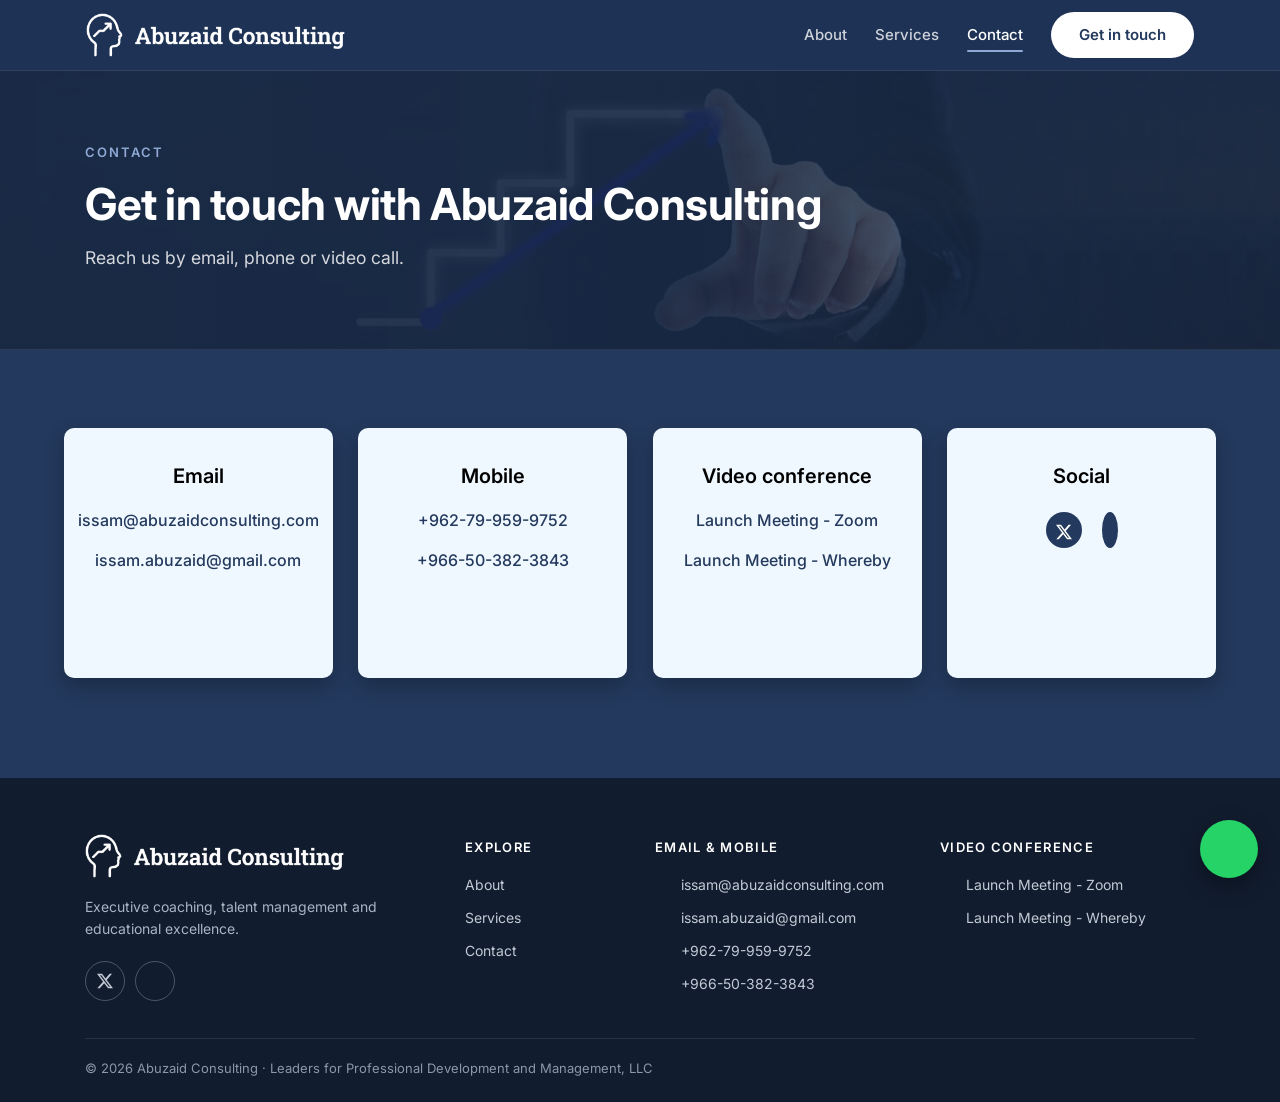
==== commit 8c5cc6de: "Refresh the logo and remove the fade-in animation Logo - Redraw the head with the rising arrow more " ====
--- a/contact.html
+++ b/contact.html
@@ -38,7 +38,7 @@
       <nav class="navbar navbar-expand-lg navbar-dark">
         <div class="container-xl">
           <a class="navbar-brand" href="index.html">
-            <img class="site-logo" src="assets/images/logo_all_white_mobile.png" alt="Abuzaid Consulting" width="200" height="55">
+            <img class="site-logo" src="assets/images/logo_all_white_mobile.png" alt="Abuzaid Consulting" width="259" height="44">
           </a>
           <button class="navbar-toggler" type="button" data-toggle="collapse" data-target="#navbarNav"
             aria-controls="navbarNav" aria-expanded="false" aria-label="Toggle navigation">
@@ -169,7 +169,7 @@
         <div class="row footer-top">
           <div class="col-lg-4 col-md-6 footer-col">
             <a href="index.html">
-              <img class="footer-logo" src="assets/images/logo_all_white_mobile.png" alt="Abuzaid Consulting" width="200" height="55">
+              <img class="footer-logo" src="assets/images/logo_all_white_mobile.png" alt="Abuzaid Consulting" width="259" height="44">
             </a>
             <p class="footer-tagline">Executive coaching, talent management and educational excellence.</p>
             <ul class="footer-social">
@@ -222,7 +222,6 @@
   <a class="whatsapp-float" href="https://wa.me/966503823843" aria-label="Chat on WhatsApp">
     <i class="fab fa-whatsapp" aria-hidden="true"></i>
   </a>
-  <script src="templates/reveal.js"></script>
 </body>
 
 </html>
--- a/templates/style.css
+++ b/templates/style.css
@@ -346,7 +346,20 @@
 .site-logo {
   display: block;
   width: auto;
-  height: 52px;
+  height: 44px;
+}
+
+/* Smaller logo on phones so it fits beside the menu button */
+@media screen and (max-width: 575.98px) {
+  .site-logo {
+    height: 40px;
+  }
+}
+
+@media screen and (max-width: 359.98px) {
+  .site-logo {
+    height: 34px;
+  }
 }
 
 .site-header .navbar-nav .nav-link {
@@ -916,7 +929,7 @@
 
 .footer-logo {
   width: auto;
-  height: 48px;
+  height: 44px;
 }
 
 .site-footer .footer-tagline {
@@ -1053,15 +1066,3 @@
     font-size: 30px;
   }
 }
-
-/* ===== Gentle fade-in as sections scroll into view (see templates/reveal.js) ===== */
-.reveal {
-  opacity: 0;
-  transform: translateY(22px);
-  transition: opacity .7s ease, transform .7s ease;
-}
-
-.reveal.is-visible {
-  opacity: 1;
-  transform: none;
-}
